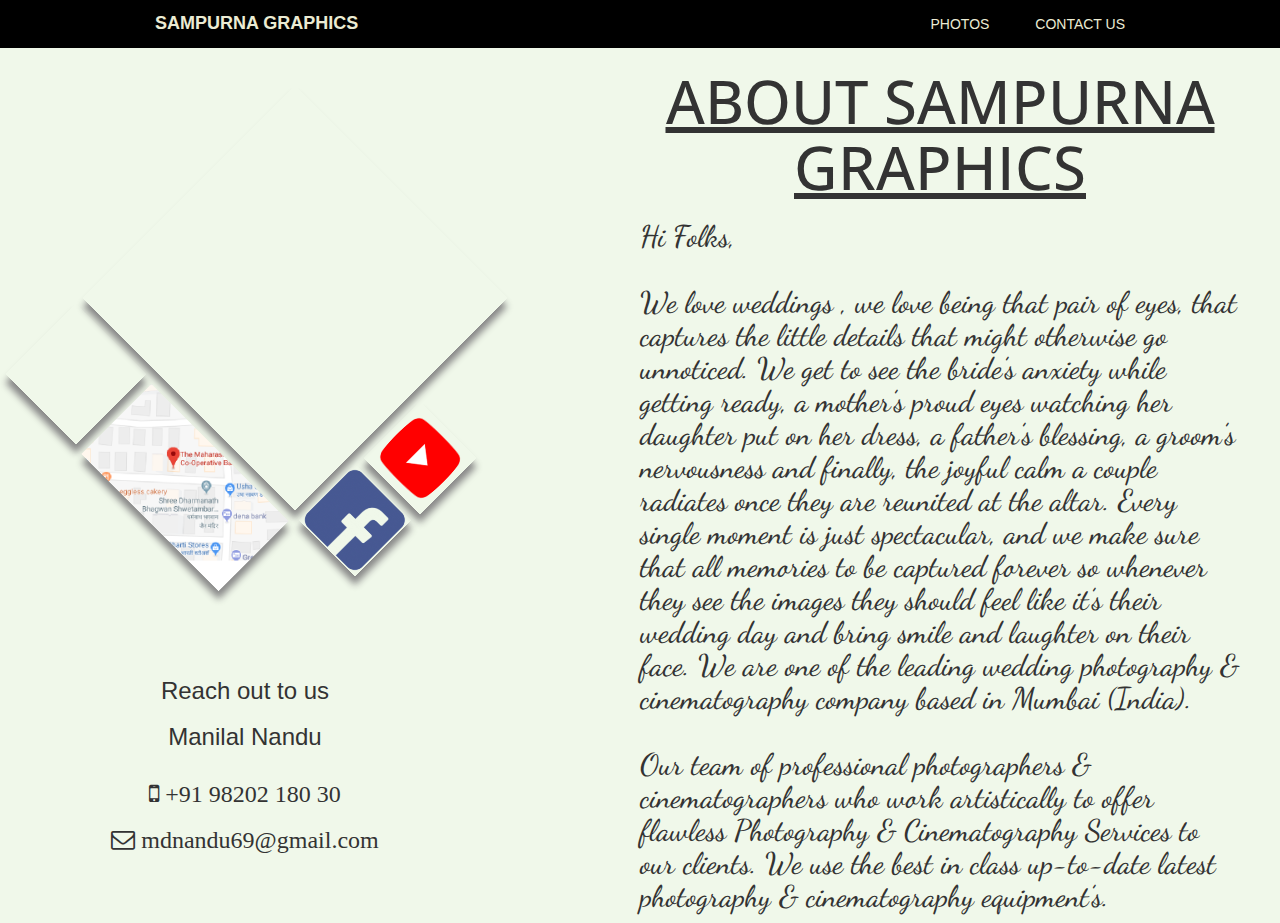
==== contact.html @ 64c0819d "First revision" ====
<!DOCTYPE html>
<html lang="en" >

<head>
  <meta charset="UTF-8">
  <title>Sampurna Graphics</title>
  
  
  <link rel='stylesheet prefetch' href='https://maxcdn.bootstrapcdn.com/font-awesome/4.6.3/css/font-awesome.min.css'>
<link rel='stylesheet prefetch' href='https://fonts.googleapis.com/css?family=Open+Sans+Condensed:300' rel='stylesheet' type='text/css''>
<link rel='stylesheet prefetch' href='https://fonts.googleapis.com/css?family=Dancing+Script:700' rel='stylesheet' type='text/css''>
<link rel='stylesheet prefetch' href='https://maxcdn.bootstrapcdn.com/bootstrap/3.3.6/css/bootstrap.min.css'>
<link rel="stylesheet" href="css/style.css">
  
</head>

<header>
<div class="container">

  <h1 class="logo">Sampurna Graphics</h1>
  
  <nav class="site-nav">
      <ul>
        <li><a href="index.html"><i class="fa fa-home site-nav--icon"></i>Photos</a></li> 
        <li><a href="#"><i class="fa fa-info site-nav--icon"></i>Contact Us</a></li>
      </ul> 
  </nav>
  
  <div class="menu-toggle">
    <div class="hamburger"></div>
  </div>
  
</div>

</header>

<body>

<div class="row">
<div class="containers col-lg-6 col-md-6">
  <div class="pic"></div>
  <div class="box1"></div>
  <a href="https://www.google.com/maps/place/The+Maharashtra+State+Co-Operative+Bank/@19.1607313,72.8488881,17z/data=!4m5!3m4!1s0x3be7b64d9dcdea01:0xfe2587c7ee69a7e0!8m2!3d19.161766!4d72.8480733" target="_blank"><div class="box2"></div></a>  

  <a href="https://www.facebook.com" target="_blank"><div class="social1"></div></a>
  <a href="https://www.youtube.com" target="_blank"><div class="social2"></div></a>

<br><br><br><br><br><br><br><br>
<div><center>
  <h3>Reach out to us</h3>
  <h3>Manilal Nandu</h3><br>
  <i class="fa fa-mobile-phone" style="font-size: 24px;">  +91 98202 180 30</i><br><br>
  <i class="fa fa-envelope-o" style="font-size: 24px">   mdnandu69@gmail.com</i>
</center>
</div>
</div>

<div class="content col-md-offset-6 col-lg-offset-6">
  <center><h3 class="contentHead">ABOUT SAMPURNA GRAPHICS</h3></center>
  
  <h2>Hi Folks, <br/><br/>
    We love weddings , we love being that pair of eyes, that captures the little details that might otherwise go unnoticed. We get to see the bride’s anxiety while getting ready, a mother’s proud eyes watching her daughter put on her dress, a father’s blessing, a groom’s nervousness and finally, the joyful calm a couple radiates once they are reunited at the altar. Every single moment is just spectacular, and we make sure that all memories to be captured forever so whenever they see the images they should feel like it’s their wedding day and bring smile and laughter on their face.
    We are one of the leading wedding photography & cinematography company based in Mumbai (India).
    <br><br>
    Our team of professional photographers & cinematographers who work artistically to offer flawless Photography & Cinematography Services to our clients. We use the best in class up-to-date latest photography & cinematography equipment’s.
  </h2>
</div>
</div>



</body>

</html>
---- css/style.css ----
body
{
  background:url('https://s-media-cache-ak0.pinimg.com/736x/f4/ac/6a/f4ac6aac3afb587f6cae04155656fca3.jpg');
}

.containers
{
  width:500px;
  height:100%;
  margin-left:10px;
}

.pic
{
  box-shadow: 6px 6px 7px #888888;
  width:300px;
  height:300px;
  position: relative;
  overflow: hidden;
  margin-top:100px;
  margin-left:135px;
  -ms-transform: rotate(45deg);
  -webkit-transform: rotate(45deg);
  transform: rotate(45deg);
}
.pic:before
{
  content: '';
  margin-top:-63px;
  margin-left:-80px;
  position: absolute;
  width: 550px;
  height: 550px;
  background: url('.jpg') center center;
  -ms-transform: rotate(-45deg);
  -webkit-transform: rotate(-45deg);
  transform: rotate(-45deg);
}

.pic:hover , .box1:hover , .box2:hover , .social1:hover , .social2:hover , .social3:hover 
{
  box-shadow: 3px 3px 7px #888888;
  cursor:pointer;
}

.box1
{
  box-shadow: 6px 6px 7px #888888;
  width:100px;
  height:100px;
  position: relative;
  overflow: hidden;
  margin-top:-124px;
  margin-left:16px;
  -ms-transform: rotate(45deg);
  -webkit-transform: rotate(45deg);
  transform: rotate(45deg);
}
.box1:before
{
  content: '';
  margin-top:-25px;
  margin-left:-31px;
  position: absolute;
  width: 200px;
  height: 200px;
  background: url('http://creek.themebucket.net/wp-content/uploads/2015/09/8.jpg') center center;
  -ms-transform: rotate(-45deg);
  -webkit-transform: rotate(-45deg);
  transform: rotate(-45deg);
}

.box2
{
  box-shadow: 6px 6px 7px #888888;
  position: relative;
  overflow: hidden;
  width:194px;
  height:99px;
  margin-top:14px;
  margin-left:78px;
  -ms-transform: rotate(45deg);
  -webkit-transform: rotate(45deg);
  transform: rotate(45deg);
}
.box2:before
{
  
  content: '';
  margin-top:-74px;
  margin-left:-31px;
  position: absolute;
  width: 300px;
  height: 300px;
  background: url('../images/map.png') center center;
  background-size: 300px 300px;
  -ms-transform: rotate(-45deg);
  -webkit-transform: rotate(-45deg);
  transform: rotate(-45deg);
}

.social1
{
  box-shadow: 6px 6px 7px #888888;
  width:80px;
  height:80px;
  background: url('../images/fb.png') center center;
  background-size: 120px 120px;
  margin-top:-57px;
  margin-left:305px;
  -ms-transform: rotate(45deg);
  -webkit-transform: rotate(45deg);
  transform: rotate(45deg);
}

.social1 > i
{
  font-size:60px;
  margin-top:13px;
  margin-left:20px;
  -ms-transform: rotate(-45deg);
  -webkit-transform: rotate(-45deg);
  transform: rotate(-45deg);
  color:#ffffff;
}

.social2
{
  box-shadow: 6px 6px 7px #888888;
  width:80px;
  height:80px;
  background: url('../images/yt.png') center center;
  background-size: 180px 180px;
  margin-top:-142px;
  margin-left:370px;
  -ms-transform: rotate(45deg);
  -webkit-transform: rotate(45deg);
  transform: rotate(45deg);
}
.social2 > i
{
  font-size:60px;
  margin-top:8px;
  margin-left:13px;
  -ms-transform: rotate(-45deg);
  -webkit-transform: rotate(-45deg);
  transform: rotate(-45deg);
  color:#ffffff;
}

.social3
{
  box-shadow: 6px 6px 7px #888888;
  width:80px;
  height:80px;
  background-color:#000000;
  margin-top:-143px;
  margin-left:435px;
  -ms-transform: rotate(45deg);
  -webkit-transform: rotate(45deg);
  transform: rotate(45deg);
}
.social3 > i
{
  font-size:60px;
  margin-top:9px;
  margin-left:9px;
  -ms-transform: rotate(-45deg);
  -webkit-transform: rotate(-45deg);
  transform: rotate(-45deg);
  color:#ffffff;
}

.content
{
  height:100%;
  width:600px;
}

p
{
  font-family: 'Open Sans Condensed', sans-serif;
}

h2
{
  font-family: 'Dancing Script', cursive;
}

.contentHead
{
  font-family: 'Open Sans Condensed', sans-serif;
  font-size:60px;
  font-weight:500;
  text-decoration:underline;
}

sup
{
  font-family: 'Open Sans Condensed', sans-serif;
  font-style: italic;
  font-size:smaller;
}

span
{
  color:pink;
}

/* colors -> https://coolors.co/e54b4b-ebebd3-464655-e4b363-e8e9eb */

@import url('https://fonts.googleapis.com/css?family=Quicksand:400,700');

body {
  background: #F0F8EA;
  font-family: 'Quicksand', sans-serif;
}

.container {
  width: 95%;
  max-width: 1000px;
  margin: 0 auto;
}

header {
  background: black;
  color: #EBEBD3;
  padding: 1em 0;
  position: relative;
}

header::after {
  content: '';
  clear: both;
  display: block;
}

.logo {
  float: left;
  font-size: 18px;
  margin: 0;
  text-transform: uppercase;
  font-weight: 700;
}

.logo span {
  font-weight: 400;
}

.site-nav {
  position: absolute;
  top: 100%;
  right: 0%;
  background: #464655;
  clip-path: circle(0px at top right);
  transition: clip-path ease-in-out 700ms;
/*   display: none; */
}

.site-nav--open {
  clip-path: circle(250% at top right);
/*   display: block; */
}

.site-nav ul {
  margin: 0;
  padding: 0;
  list-style: none;
}

.site-nav li {
  border-bottom: 1px solid #575766;
}

.site-nav li:last-child {
  border-bottom: none;
}

.site-nav a {
  color: #EBEBD3;
  display: block;
  padding: 2em 4em 2em 1.5em;
  text-transform: uppercase;
  text-decoration: none;
}

.site-nav a:hover,
.site-nav a:focus {
  background: #E4B363;
  color: red;
}

.site-nav--icon {
  display: inline-block;
  font-size: 1.5em;
  margin-right: 1em;
  width: 1.1em;
  text-align: right;
  color: rgba(255,255,255,.4);
}

.menu-toggle {
  padding: 1em;
  position: absolute;
  top: .5em;
  right: .5em;
  cursor: pointer;
}

.hamburger,
.hamburger::before,
.hamburger::after {
  content: '';
  display: block;
  background: #EBEBD3;
  height: 3px;
  width: 1.75em;
  border-radius: 3px;
  transition: all ease-in-out 500ms;
}

.hamburger::before {
  transform: translateY(-6px);
}

.hamburger::after {
  transform: translateY(3px);
}

.open .hamburger {
  transform: rotate(45deg);
}

.open .hamburger::before {
  opacity: 0;
}

.open .hamburger::after {
  transform: translateY(-3px) rotate(-90deg);
}

@media (min-width: 700px) {
  
  .menu-toggle {
    display: none;
  }
  
  .site-nav {
    height: auto;
    position: relative;
    background: transparent;
    float: right;
    clip-path: initial;
  }
  
  .site-nav li {
    display: inline-block;
    border: none;
  }
  
  .site-nav a {
    padding: 0;
    margin-left: 3em;
  }
  
  .site-nav a:hover,
  .site-nav a:focus {
    background: transparent;
  }
  
  .site-nav--icon {
    display: none;
  }
  
}
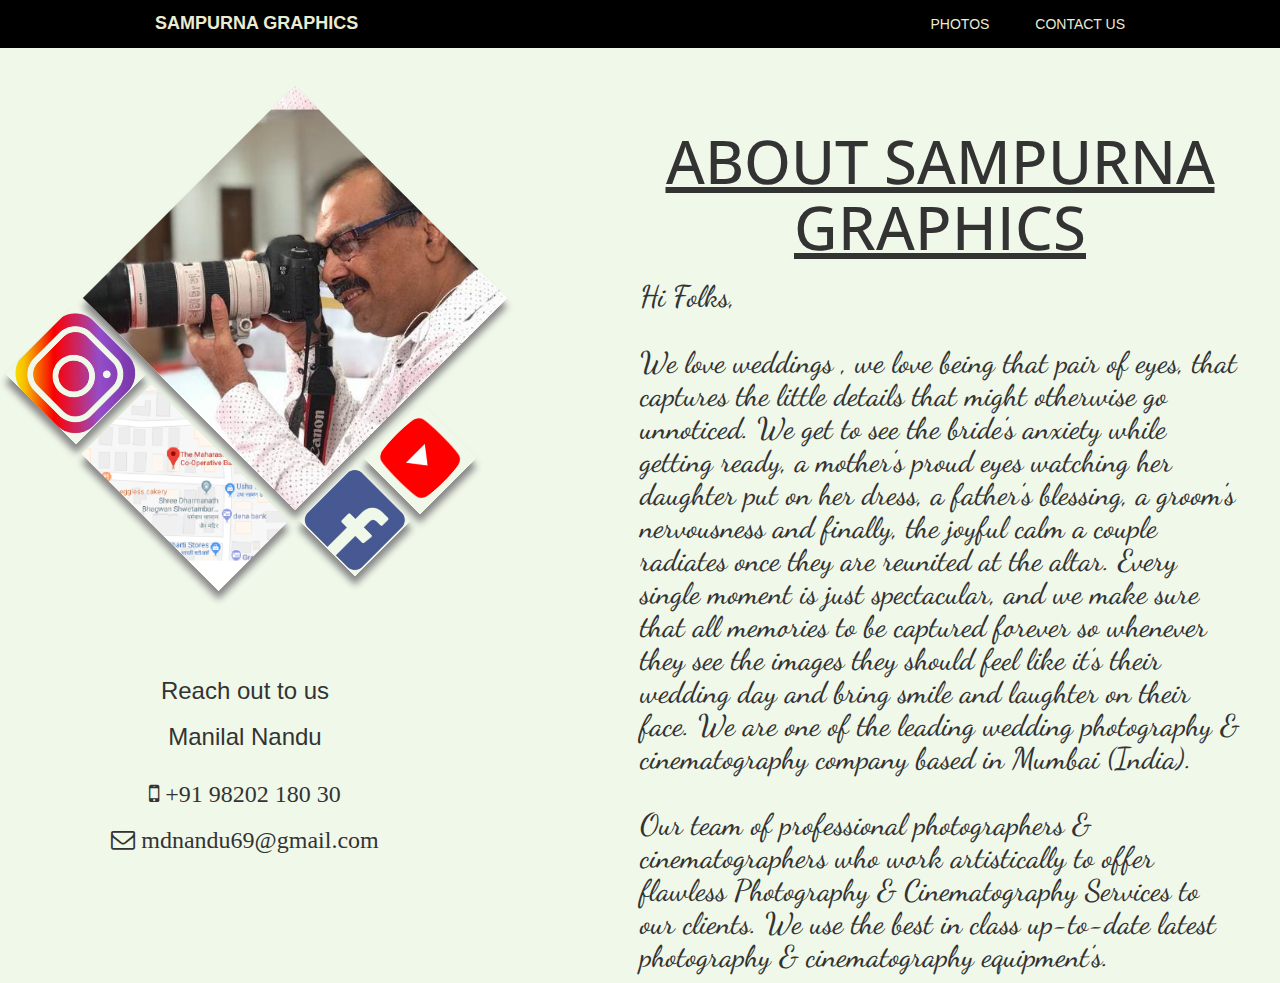
==== commit a9ac8544: "First revision" ====
--- a/contact.html
+++ b/contact.html
@@ -6,7 +6,7 @@
   <title>Sampurna Graphics</title>
   
   
-  <link rel='stylesheet prefetch' href='https://maxcdn.bootstrapcdn.com/font-awesome/4.6.3/css/font-awesome.min.css'>
+<link rel='stylesheet prefetch' href='https://maxcdn.bootstrapcdn.com/font-awesome/4.6.3/css/font-awesome.min.css'>
 <link rel='stylesheet prefetch' href='https://fonts.googleapis.com/css?family=Open+Sans+Condensed:300' rel='stylesheet' type='text/css''>
 <link rel='stylesheet prefetch' href='https://fonts.googleapis.com/css?family=Dancing+Script:700' rel='stylesheet' type='text/css''>
 <link rel='stylesheet prefetch' href='https://maxcdn.bootstrapcdn.com/bootstrap/3.3.6/css/bootstrap.min.css'>
@@ -39,11 +39,11 @@
 <div class="row">
 <div class="containers col-lg-6 col-md-6">
   <div class="pic"></div>
-  <div class="box1"></div>
+  <a href="https://www.instagram.com" target="_blank"><div class="box1"></div></a>
   <a href="https://www.google.com/maps/place/The+Maharashtra+State+Co-Operative+Bank/@19.1607313,72.8488881,17z/data=!4m5!3m4!1s0x3be7b64d9dcdea01:0xfe2587c7ee69a7e0!8m2!3d19.161766!4d72.8480733" target="_blank"><div class="box2"></div></a>  
 
-  <a href="https://www.facebook.com" target="_blank"><div class="social1"></div></a>
-  <a href="https://www.youtube.com" target="_blank"><div class="social2"></div></a>
+  <a href="https://www.facebook.com/manilal.nandu.6" target="_blank"><div class="social1"></div></a>
+  <a href="https://www.youtube.com/channel/UCHODjgK8GMX-uWvkykonmAQ" target="_blank"><div class="social2"></div></a>
 
 <br><br><br><br><br><br><br><br>
 <div><center>
@@ -54,7 +54,7 @@
 </center>
 </div>
 </div>
-
+<br><br><br>
 <div class="content col-md-offset-6 col-lg-offset-6">
   <center><h3 class="contentHead">ABOUT SAMPURNA GRAPHICS</h3></center>
   
--- a/css/style.css
+++ b/css/style.css
@@ -26,12 +26,13 @@
 .pic:before
 {
   content: '';
-  margin-top:-63px;
+  margin-top:-83px;
   margin-left:-80px;
   position: absolute;
   width: 550px;
   height: 550px;
-  background: url('.jpg') center center;
+  background: url('../images/MD.jpg') center center;
+  background-size: 500px 500px;
   -ms-transform: rotate(-45deg);
   -webkit-transform: rotate(-45deg);
   transform: rotate(-45deg);
@@ -59,15 +60,17 @@
 .box1:before
 {
   content: '';
-  margin-top:-25px;
-  margin-left:-31px;
+  margin-top:-50px;
+  margin-left:-51px;
   position: absolute;
   width: 200px;
   height: 200px;
-  background: url('http://creek.themebucket.net/wp-content/uploads/2015/09/8.jpg') center center;
-  -ms-transform: rotate(-45deg);
-  -webkit-transform: rotate(-45deg);
-  transform: rotate(-45deg);
+  background: url('../images/insta.png') center center;
+  background-size: 100px 100px;
+  background-repeat: no-repeat;
+  -ms-transform: rotate(-45deg);
+  -webkit-transform: rotate(-45deg);
+  transform: rotate(0deg);
 }
 
 .box2
@@ -340,7 +343,7 @@
 }
 
 @media (min-width: 700px) {
-  
+
   .menu-toggle {
     display: none;
   }
@@ -372,4 +375,15 @@
     display: none;
   }
   
+}
+
+@media (max-width: 990px) {
+
+*{
+    margin-left: 3em;
+  }
+
+  .containers{
+    margin-left: 12em;
+  }
 }